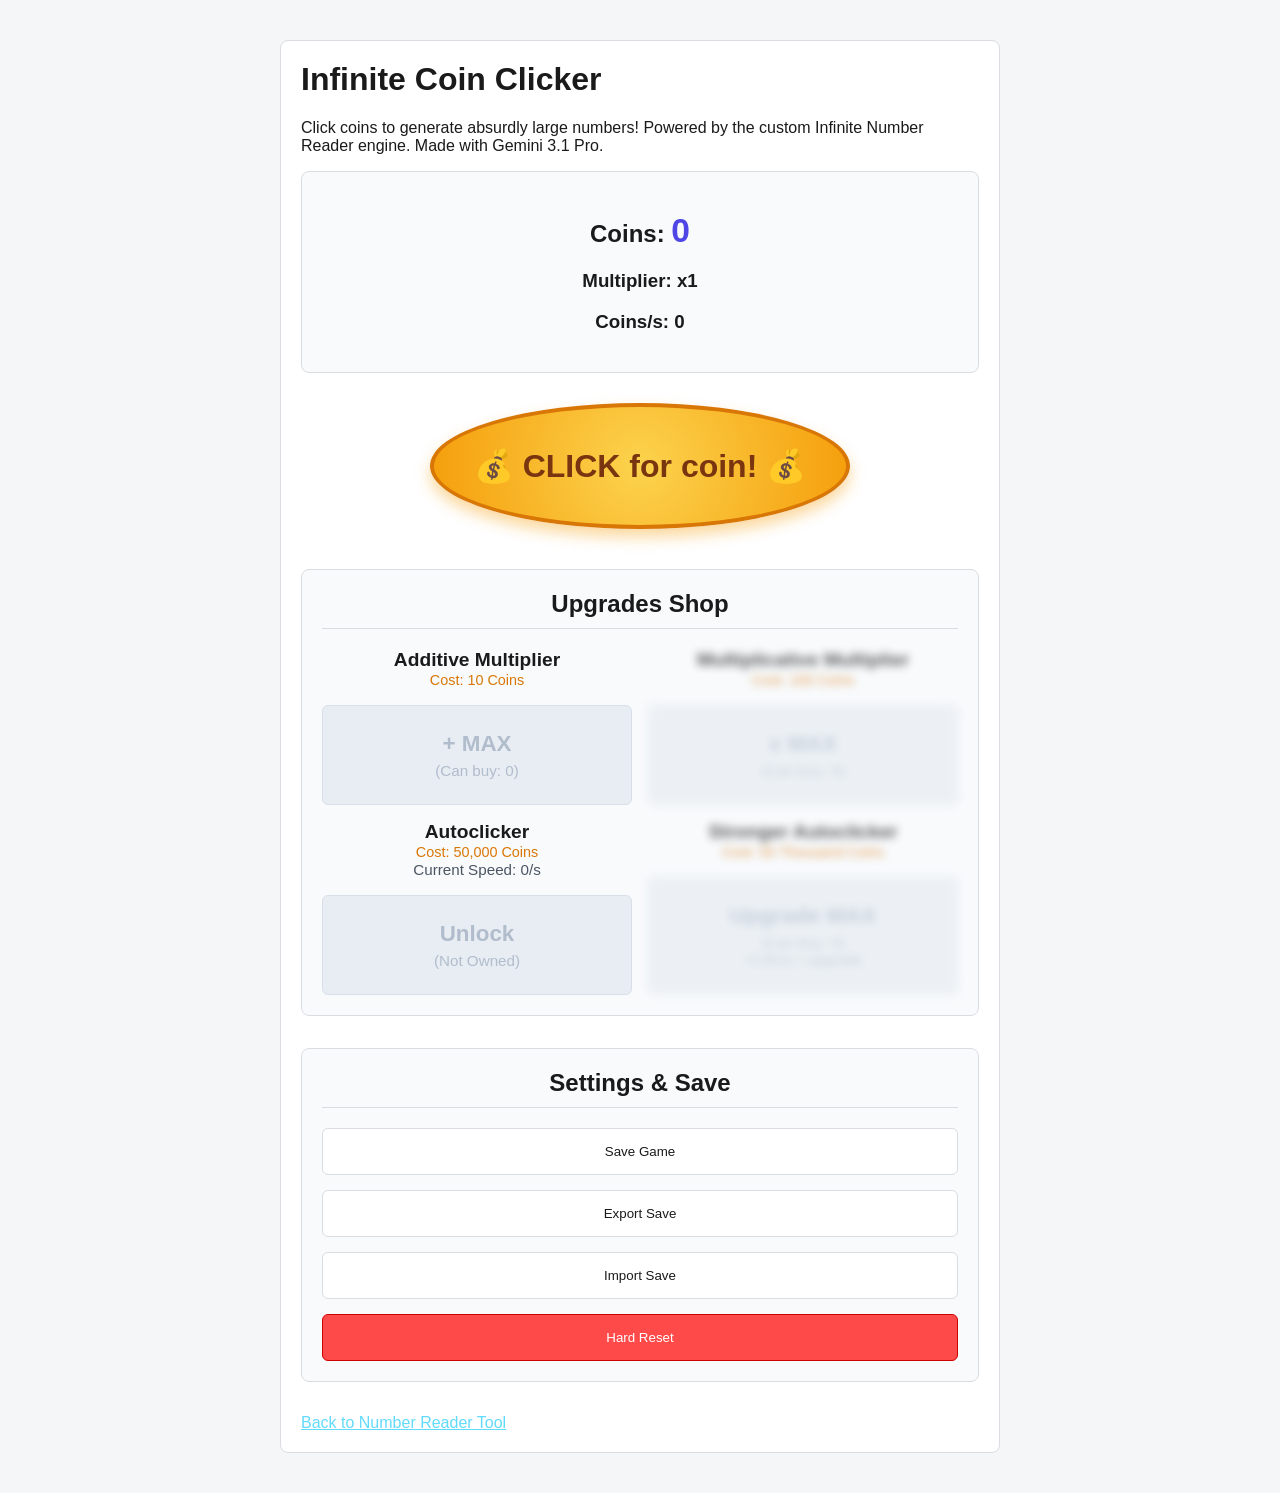
==== game.html @ 1ac76783 "NEW GAME!" ====
<!DOCTYPE html>
<html lang="en">

<head>
    <meta charset="UTF-8">
    <meta name="viewport" content="width=device-width, initial-scale=1.0">
    <title>Infinite Coin Clicker</title>
    <!-- Use the existing style for consistency, plus game specific styles -->
    <link rel="icon" type="image/svg+xml" href="templates/favicon.svg">
    <link rel="stylesheet" href="templates/css/styles.css">
    <link rel="stylesheet" href="templates/css/game.css">
</head>

<body>
    <main class="container">
        <h1>Infinite Coin Clicker</h1>
        <p class="purpose">
            Click coins to generate absurdly large numbers! Powered by the custom Infinite Number Reader engine.
            Made with Gemini 3.1 Pro.
        </p>

        <div class="stats-board">
            <h2>Coins: <span id="coin-display" class="highlight-number">0</span></h2>
            <h3>Multiplier: <span id="multi-display">x1</span></h3>
            <h3>Coins/s: <span id="cps-display">0</span></h3>
        </div>

        <div class="click-area">
            <button id="coin-button" class="coin-btn">💰 CLICK for coin! 💰</button>
        </div>

        <div class="shop-area">
            <h2>Upgrades Shop</h2>

            <div class="shop-columns" style="display: flex; gap: 1rem;">
                <!-- Column 1: Additive -->
                <div class="shop-column"
                    style="flex: 1; display: flex; flex-direction: column; gap: 0.5rem; align-items: stretch;">
                    <div style="text-align: center; margin-bottom: 0.5rem;">
                        <span class="upgrade-title">Additive Multiplier</span><br />
                        <span id="cost-plus" class="cost-text">Cost: 10 Coins</span>
                    </div>
                    <button id="buy-add-max-btn" class="shop-btn" style="padding: 25px 15px;">
                        <span style="font-size: 1.4rem; font-weight: bold;">+ MAX</span>
                        <span id="add-can-buy" style="font-size: 0.95rem; font-weight: normal; margin-top: 5px;">(Can
                            buy: 0)</span>
                    </button>
                </div>

                <!-- Column 2: Multiplicative -->
                <div id="mult-section" class="shop-column"
                    style="flex: 1; display: flex; flex-direction: column; gap: 0.5rem; align-items: stretch;">
                    <div style="text-align: center; margin-bottom: 0.5rem;">
                        <span class="upgrade-title">Multiplicative Multiplier</span><br />
                        <span id="cost-times" class="cost-text">Cost: 100 Coins</span>
                    </div>
                    <button id="buy-mult-max-btn" class="shop-btn" style="padding: 25px 15px;">
                        <span style="font-size: 1.4rem; font-weight: bold;">x MAX</span>
                        <span id="mult-can-buy" style="font-size: 0.95rem; font-weight: normal; margin-top: 5px;">(Can
                            buy: 0)</span>
                    </button>
                </div>
            </div>

            <div class="shop-columns" style="display: flex; gap: 1rem; margin-top: 1rem;">
                <!-- Column 3: Autoclicker Unlock -->
                <div class="shop-column"
                    style="flex: 1; display: flex; flex-direction: column; gap: 0.5rem; align-items: stretch;">
                    <div style="text-align: center; margin-bottom: 0.5rem;">
                        <span class="upgrade-title">Autoclicker</span><br />
                        <span class="cost-text">Cost: 50,000 Coins</span>
                        <br />
                        <span id="auto-speed-display" style="font-size: 0.95rem; color: #4b5563;">Current Speed: 0.00
                            Clicks/s</span>
                    </div>
                    <button id="buy-auto-btn" class="shop-btn" style="padding: 25px 15px;">
                        <span style="font-size: 1.4rem; font-weight: bold;">Unlock</span>
                        <span id="auto-owned-display"
                            style="font-size: 0.95rem; font-weight: normal; margin-top: 5px;">(Not Owned)</span>
                    </button>
                </div>

                <!-- Column 4: Stronger Autoclicker -->
                <div id="stronger-auto-section" class="shop-column"
                    style="flex: 1; display: flex; flex-direction: column; gap: 0.5rem; align-items: stretch; filter: blur(4px); pointer-events: none; opacity: 0.7;">
                    <div style="text-align: center; margin-bottom: 0.5rem;">
                        <span class="upgrade-title">Stronger Autoclicker</span><br />
                        <span id="cost-stronger-auto" class="cost-text">Cost: 50,000 Coins</span>
                    </div>
                    <button id="buy-stronger-auto-max-btn" class="shop-btn" style="padding: 25px 15px;">
                        <span style="font-size: 1.4rem; font-weight: bold;">Upgrade MAX</span>
                        <span id="stronger-auto-can-buy"
                            style="font-size: 0.95rem; font-weight: normal; margin-top: 5px;">(Can buy: 0)
                            +0.01 click/s</span>
                    </button>
                </div>
            </div>
        </div>

        <div class="shop-area" style="margin-top: 2rem;">
            <h2>Settings & Save</h2>
            <div class="shop-items">
                <!-- Save/Load/Export/Import -->
                <button id="save-btn" class="shop-btn">Save Game</button>
                <button id="export-btn" class="shop-btn">Export Save</button>
                <button id="import-btn" class="shop-btn">Import Save</button>
                <button id="hard-reset-btn" class="shop-btn"
                    style="background-color: #ff4a4a; color: white; border-color: #cc0000;">Hard Reset</button>
            </div>
        </div>

        <div style="margin-top: 2rem;">
            <a href="index.html" style="color: #61dafb;">Back to Number Reader Tool</a>
        </div>
    </main>

    <!-- Load formatter logic first -->
    <script src="templates/js/scripts.js"></script>
    <!-- Load game state and logic -->
    <script src="templates/js/game.js"></script>
</body>

</html>
---- templates/css/styles.css ----
* {
    box-sizing: border-box;
}

body {
    margin: 0;
    font-family: Arial, sans-serif;
    background: #f4f6f8;
    color: #1a1a1a;
}

.container {
    max-width: 720px;
    margin: 40px auto;
    padding: 20px;
    background: #ffffff;
    border: 1px solid #d9dde2;
    border-radius: 8px;
}

h1 {
    margin-top: 0;
}

.hint {
    margin-bottom: 16px;
    color: #4b5563;
}

.reader-form {
    display: grid;
    gap: 10px;
}

.reader-form input,
.reader-form button {
    font: inherit;
    padding: 10px 12px;
}

.reader-form button {
    width: fit-content;
    cursor: pointer;
}

.output {
    margin-top: 16px;
    padding: 12px;
    background: #f8fafc;
    border: 1px solid #d9dde2;
    border-radius: 6px;
    white-space: pre-wrap;
}
---- templates/css/game.css ----
/* Game Specific Styling extending styles.css */

.stats-board {
    background-color: #f8fafc;
    border: 1px solid #d9dde2;
    padding: 20px;
    border-radius: 8px;
    margin-bottom: 30px;
    text-align: center;
}

.highlight-number {
    color: #4f46e5;
    font-weight: bold;
    font-size: 1.4em;
    word-break: break-all;
}

.click-area {
    display: flex;
    justify-content: center;
    margin-bottom: 40px;
}

.coin-btn {
    background: radial-gradient(circle, #fcd34d, #f59e0b);
    color: #78350f;
    font-size: 2em;
    font-weight: bold;
    padding: 40px;
    border: 4px solid #d97706;
    border-radius: 50%;
    cursor: pointer;
    box-shadow: 0 8px 15px rgba(245, 158, 11, 0.4);
    transition: transform 0.1s, box-shadow 0.1s;
    user-select: none;
}

.coin-btn:active {
    transform: scale(0.95);
    box-shadow: 0 4px 10px rgba(245, 158, 11, 0.4);
}

.shop-area {
    background-color: #f8fafc;
    border: 1px solid #d9dde2;
    padding: 20px;
    border-radius: 8px;
}

.shop-area h2 {
    margin-top: 0;
    text-align: center;
    border-bottom: 1px solid #d9dde2;
    padding-bottom: 10px;
    margin-bottom: 20px;
    color: #1a1a1a;
}

.shop-items {
    display: flex;
    flex-direction: column;
    gap: 15px;
}

.shop-btn {
    background-color: #ffffff;
    color: #1a1a1a;
    border: 1px solid #d9dde2;
    border-radius: 6px;
    padding: 15px;
    cursor: pointer;
    display: flex;
    flex-direction: column;
    align-items: center;
    transition: background-color 0.2s, box-shadow 0.2s;
}

.shop-btn:hover:not(:disabled) {
    background-color: #f1f5f9;
    box-shadow: 0 2px 5px rgba(0, 0, 0, 0.05);
}

.shop-btn:disabled {
    background-color: #e2e8f0;
    border-color: #cbd5e1;
    color: #94a3b8;
    cursor: not-allowed;
    opacity: 0.7;
}

.upgrade-title {
    font-size: 1.2em;
    font-weight: bold;
    margin-bottom: 5px;
}

.cost-text {
    font-size: 0.9em;
    color: #d97706;
}

.shop-btn:disabled .cost-text {
    color: #94a3b8;
}
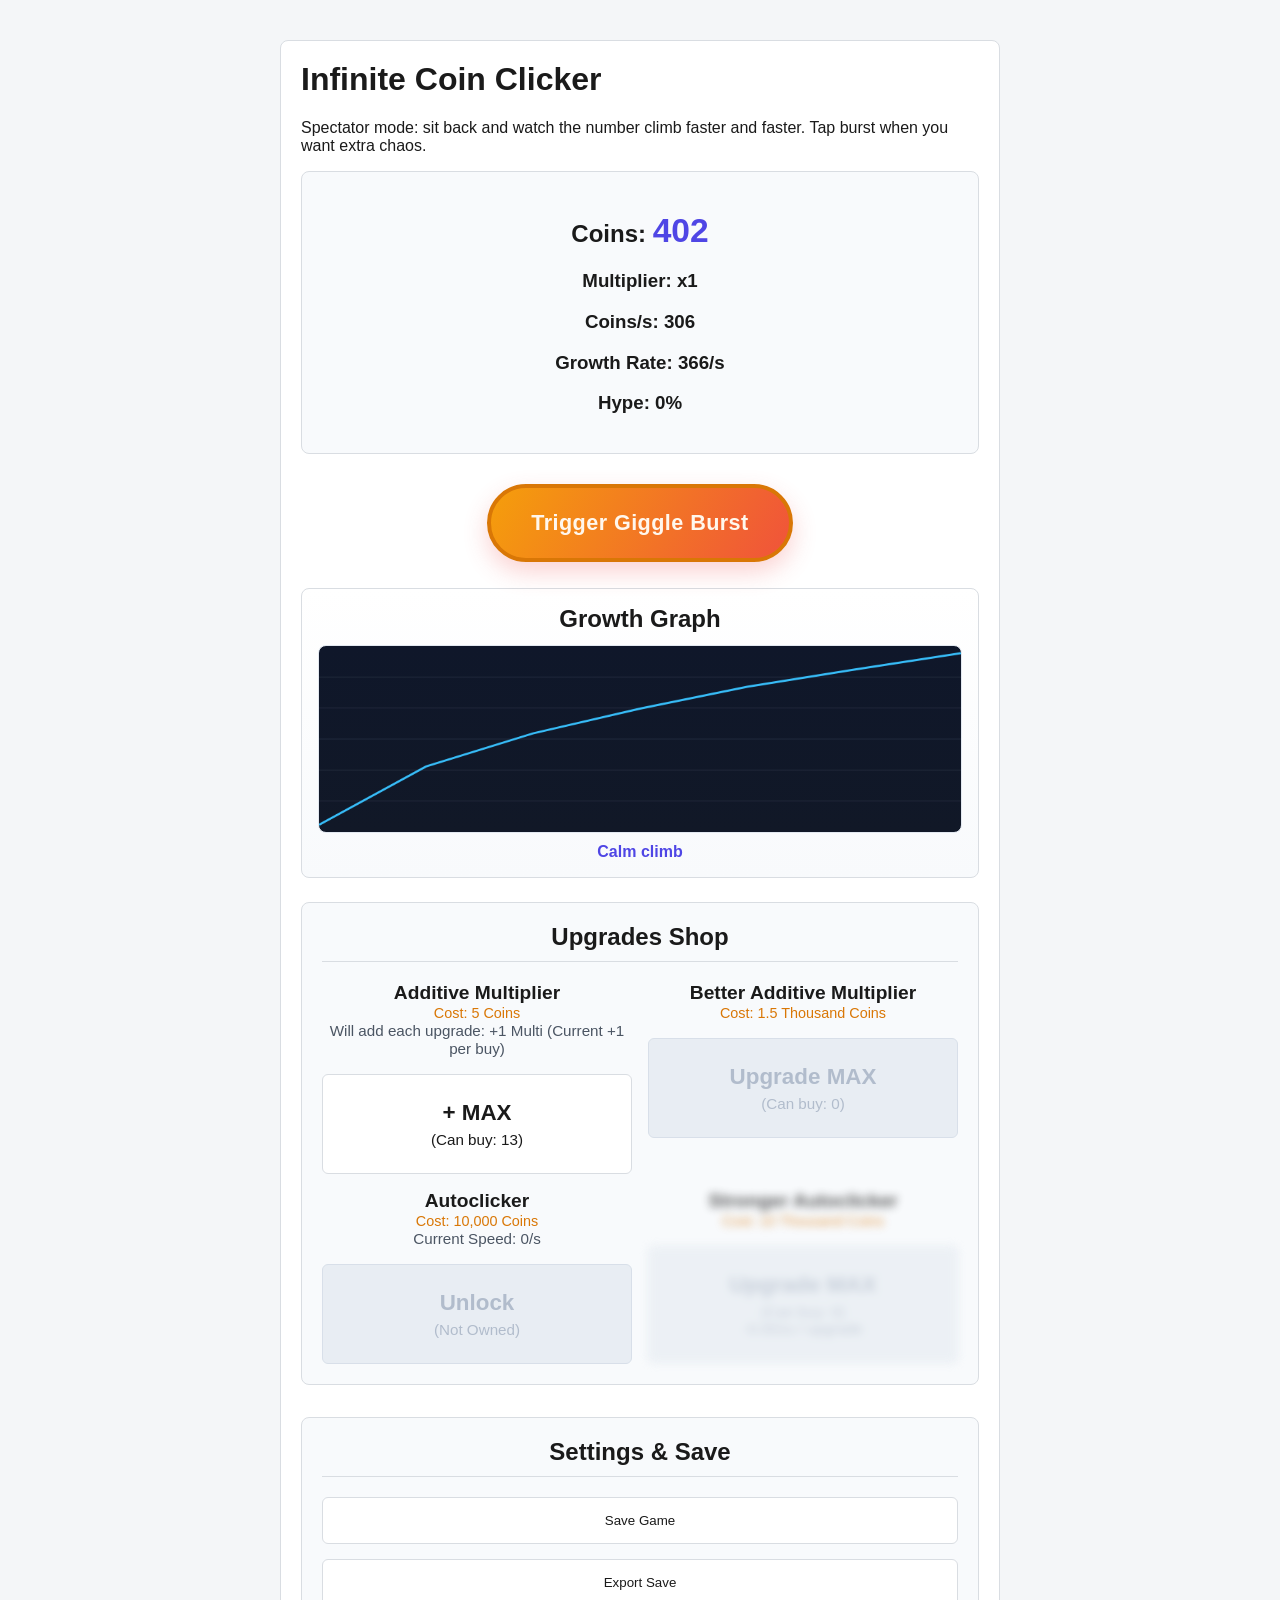
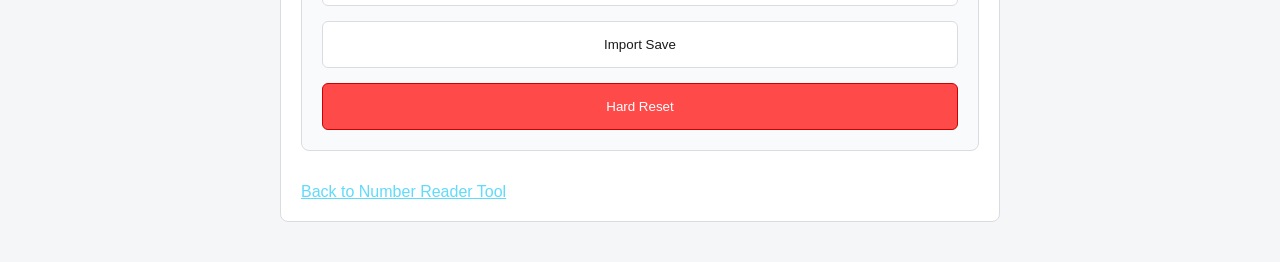
==== commit 73a9ccba: "MAke the game be better to play" ====
--- a/game.html
+++ b/game.html
@@ -15,18 +15,25 @@
     <main class="container">
         <h1>Infinite Coin Clicker</h1>
         <p class="purpose">
-            Click coins to generate absurdly large numbers! Powered by the custom Infinite Number Reader engine.
-            Made with Gemini 3.1 Pro.
+            Spectator mode: sit back and watch the number climb faster and faster. Tap burst when you want extra chaos.
         </p>
 
         <div class="stats-board">
             <h2>Coins: <span id="coin-display" class="highlight-number">0</span></h2>
             <h3>Multiplier: <span id="multi-display">x1</span></h3>
             <h3>Coins/s: <span id="cps-display">0</span></h3>
+            <h3>Growth Rate: <span id="rate-display">0/s</span></h3>
+            <h3>Hype: <span id="hype-display">0%</span></h3>
         </div>
 
         <div class="click-area">
-            <button id="coin-button" class="coin-btn">💰 CLICK for coin! 💰</button>
+            <button id="coin-button" class="coin-btn">Trigger Giggle Burst</button>
+        </div>
+
+        <div class="graph-panel">
+            <h2>Growth Graph</h2>
+            <canvas id="growth-graph" width="900" height="260" aria-label="Coin growth graph"></canvas>
+            <p id="vibe-text" class="vibe-text">Calm climb...</p>
         </div>
 
         <div class="shop-area">
@@ -38,7 +45,10 @@
                     style="flex: 1; display: flex; flex-direction: column; gap: 0.5rem; align-items: stretch;">
                     <div style="text-align: center; margin-bottom: 0.5rem;">
                         <span class="upgrade-title">Additive Multiplier</span><br />
-                        <span id="cost-plus" class="cost-text">Cost: 10 Coins</span>
+
+                        <span id="cost-plus" class="cost-text">Cost: 5 Coins</span><br />
+                        <span id="better-add-effect" style="font-size: 0.95rem; color: #4b5563;">Will add each upgrade:
+                            +1 Multi</span>
                     </div>
                     <button id="buy-add-max-btn" class="shop-btn" style="padding: 25px 15px;">
                         <span style="font-size: 1.4rem; font-weight: bold;">+ MAX</span>
@@ -47,16 +57,18 @@
                     </button>
                 </div>
 
-                <!-- Column 2: Multiplicative -->
-                <div id="mult-section" class="shop-column"
+                <!-- Column 2: Better Additive -->
+                <div id="better-add-section" class="shop-column"
                     style="flex: 1; display: flex; flex-direction: column; gap: 0.5rem; align-items: stretch;">
                     <div style="text-align: center; margin-bottom: 0.5rem;">
-                        <span class="upgrade-title">Multiplicative Multiplier</span><br />
-                        <span id="cost-times" class="cost-text">Cost: 100 Coins</span>
+                        <span class="upgrade-title">Better Additive Multiplier</span><br />
+                        <span id="cost-better-add" class="cost-text">Cost: 5,000 Coins</span><br />
+
                     </div>
-                    <button id="buy-mult-max-btn" class="shop-btn" style="padding: 25px 15px;">
-                        <span style="font-size: 1.4rem; font-weight: bold;">x MAX</span>
-                        <span id="mult-can-buy" style="font-size: 0.95rem; font-weight: normal; margin-top: 5px;">(Can
+                    <button id="buy-better-add-max-btn" class="shop-btn" style="padding: 25px 15px;">
+                        <span style="font-size: 1.4rem; font-weight: bold;">Upgrade MAX</span>
+                        <span id="better-add-can-buy"
+                            style="font-size: 0.95rem; font-weight: normal; margin-top: 5px;">(Can
                             buy: 0)</span>
                     </button>
                 </div>
@@ -68,7 +80,7 @@
                     style="flex: 1; display: flex; flex-direction: column; gap: 0.5rem; align-items: stretch;">
                     <div style="text-align: center; margin-bottom: 0.5rem;">
                         <span class="upgrade-title">Autoclicker</span><br />
-                        <span class="cost-text">Cost: 50,000 Coins</span>
+                        <span class="cost-text">Cost: 10,000 Coins</span>
                         <br />
                         <span id="auto-speed-display" style="font-size: 0.95rem; color: #4b5563;">Current Speed: 0.00
                             Clicks/s</span>
@@ -85,13 +97,13 @@
                     style="flex: 1; display: flex; flex-direction: column; gap: 0.5rem; align-items: stretch; filter: blur(4px); pointer-events: none; opacity: 0.7;">
                     <div style="text-align: center; margin-bottom: 0.5rem;">
                         <span class="upgrade-title">Stronger Autoclicker</span><br />
-                        <span id="cost-stronger-auto" class="cost-text">Cost: 50,000 Coins</span>
+                        <span id="cost-stronger-auto" class="cost-text">Cost: 10,000 Coins</span>
                     </div>
                     <button id="buy-stronger-auto-max-btn" class="shop-btn" style="padding: 25px 15px;">
                         <span style="font-size: 1.4rem; font-weight: bold;">Upgrade MAX</span>
                         <span id="stronger-auto-can-buy"
                             style="font-size: 0.95rem; font-weight: normal; margin-top: 5px;">(Can buy: 0)
-                            +0.01 click/s</span>
+                            -0.001s / upgrade</span>
                     </button>
                 </div>
             </div>
--- a/templates/css/game.css
+++ b/templates/css/game.css
@@ -19,26 +19,59 @@
 .click-area {
     display: flex;
     justify-content: center;
-    margin-bottom: 40px;
+    margin-bottom: 26px;
 }
 
 .coin-btn {
-    background: radial-gradient(circle, #fcd34d, #f59e0b);
-    color: #78350f;
-    font-size: 2em;
+    background: linear-gradient(120deg, #f59e0b, #ef4444, #f59e0b);
+    background-size: 240% 240%;
+    color: #fff7ed;
+    font-size: 1.35em;
     font-weight: bold;
-    padding: 40px;
+    letter-spacing: 0.02em;
+    padding: 22px 40px;
     border: 4px solid #d97706;
-    border-radius: 50%;
+    border-radius: 999px;
     cursor: pointer;
-    box-shadow: 0 8px 15px rgba(245, 158, 11, 0.4);
+    box-shadow: 0 10px 24px rgba(239, 68, 68, 0.24);
     transition: transform 0.1s, box-shadow 0.1s;
     user-select: none;
+    animation: burstGradient 6s ease infinite;
 }
 
 .coin-btn:active {
-    transform: scale(0.95);
+    transform: scale(0.97);
     box-shadow: 0 4px 10px rgba(245, 158, 11, 0.4);
+}
+
+.graph-panel {
+    background: linear-gradient(180deg, #ffffff, #f8fafc);
+    border: 1px solid #d9dde2;
+    border-radius: 8px;
+    padding: 16px;
+    margin-bottom: 24px;
+}
+
+.graph-panel h2 {
+    margin: 0 0 12px 0;
+    text-align: center;
+    color: #1a1a1a;
+}
+
+#growth-graph {
+    width: 100%;
+    height: auto;
+    display: block;
+    border: 1px solid #e2e8f0;
+    border-radius: 8px;
+    background: linear-gradient(180deg, #0f172a, #111827);
+}
+
+.vibe-text {
+    margin: 10px 0 0 0;
+    text-align: center;
+    font-weight: 700;
+    color: #4f46e5;
 }
 
 .shop-area {
@@ -102,4 +135,16 @@
 
 .shop-btn:disabled .cost-text {
     color: #94a3b8;
+}
+
+@keyframes burstGradient {
+    0% {
+        background-position: 0% 50%;
+    }
+    50% {
+        background-position: 100% 50%;
+    }
+    100% {
+        background-position: 0% 50%;
+    }
 }
